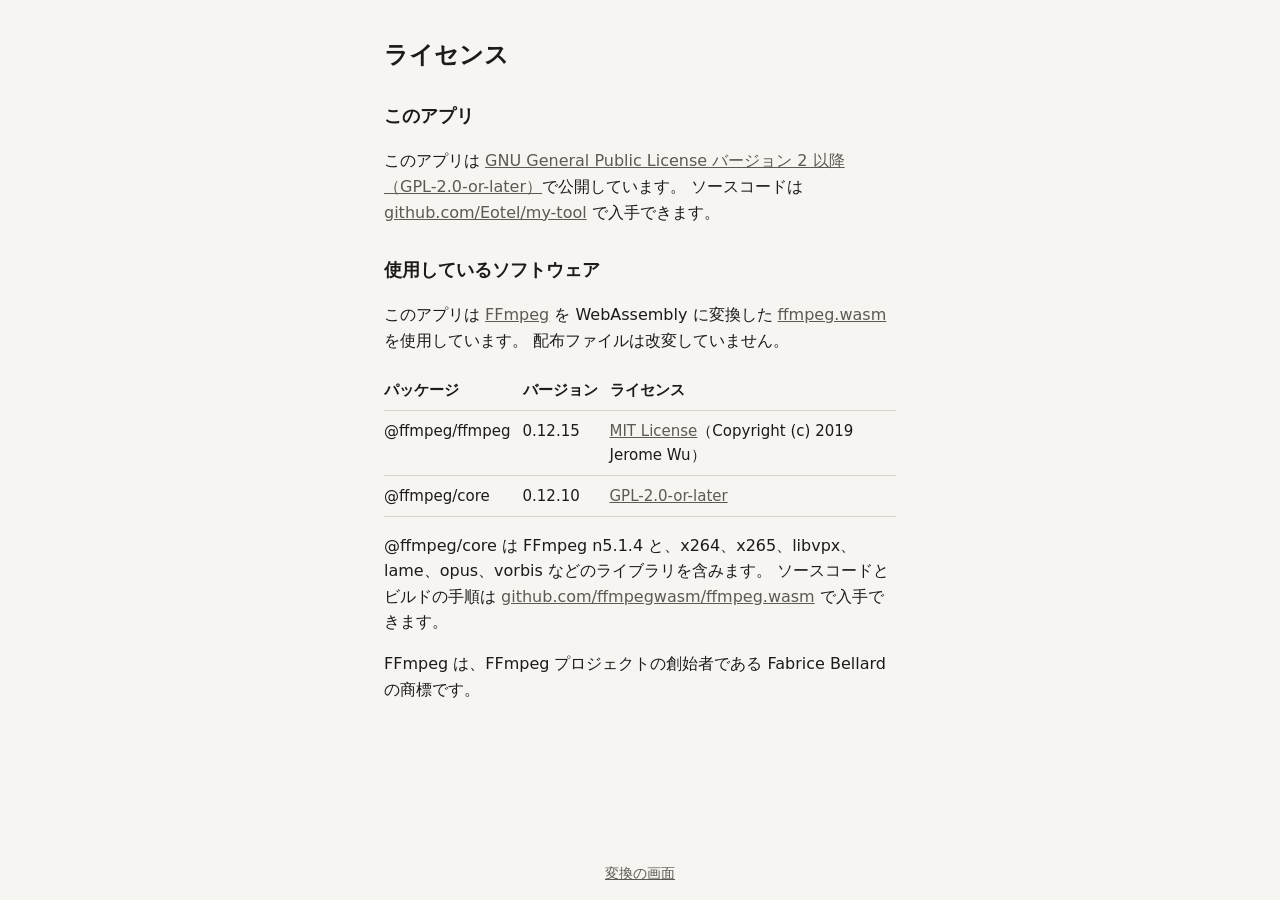
==== licenses.html @ c288e2c4 "feat: extract audio from a video as mp3 in the browser 公開の URL で 1 種類の変換を動作させ、以降の操作が使用する ffmpeg.wasm" ====
<!doctype html>
<html lang="ja">
  <head>
    <meta charset="utf-8">
    <meta name="viewport" content="width=device-width, initial-scale=1">
    <title>ライセンス | 動画・音声の変換</title>
    <link rel="stylesheet" href="style.css">
  </head>
  <body>
    <main class="licenses">
      <h1>ライセンス</h1>

      <h2>このアプリ</h2>
      <p>
        このアプリは <a href="LICENSE">GNU General Public License バージョン 2 以降（GPL-2.0-or-later）</a>で公開しています。
        ソースコードは <a href="https://github.com/Eotel/my-tool">github.com/Eotel/my-tool</a> で入手できます。
      </p>

      <h2>使用しているソフトウェア</h2>
      <p>
        このアプリは <a href="https://ffmpeg.org">FFmpeg</a> を WebAssembly に変換した
        <a href="https://github.com/ffmpegwasm/ffmpeg.wasm">ffmpeg.wasm</a> を使用しています。
        配布ファイルは改変していません。
      </p>

      <div class="table-scroll">
        <table>
          <thead>
            <tr>
              <th scope="col">パッケージ</th>
              <th scope="col">バージョン</th>
              <th scope="col">ライセンス</th>
            </tr>
          </thead>
          <tbody>
            <tr>
              <td>@ffmpeg/ffmpeg</td>
              <td>0.12.15</td>
              <td><a href="vendor/LICENSE-MIT-ffmpeg.wasm.txt">MIT License</a>（Copyright (c) 2019 Jerome Wu）</td>
            </tr>
            <tr>
              <td>@ffmpeg/core</td>
              <td>0.12.10</td>
              <td><a href="vendor/LICENSE-GPL-2.0.txt">GPL-2.0-or-later</a></td>
            </tr>
          </tbody>
        </table>
      </div>

      <p>
        @ffmpeg/core は FFmpeg n5.1.4 と、x264、x265、libvpx、lame、opus、vorbis などのライブラリを含みます。
        ソースコードとビルドの手順は
        <a href="https://github.com/ffmpegwasm/ffmpeg.wasm">github.com/ffmpegwasm/ffmpeg.wasm</a>
        で入手できます。
      </p>
      <p>FFmpeg は、FFmpeg プロジェクトの創始者である Fabrice Bellard の商標です。</p>
    </main>

    <footer>
      <a href="index.html">変換の画面</a>
    </footer>
  </body>
</html>
---- style.css ----
:root {
  color-scheme: light dark;
  --surface-page: #f6f5f1;
  --surface-panel: #ffffff;
  --text-primary: #1c1b19;
  --text-secondary: #5c5a55;
  --border-default: #d9d6ce;
  --border-input: #85827a;
  --action-primary: #1f5fbf;
  --action-primary-hover: #184c99;
  --action-primary-text: #ffffff;
  --action-disabled: #e4e1da;
  --action-disabled-text: #5c5a55;
  --text-error: #b3261e;
  --focus-ring: #1f5fbf;
  --radius: 10px;
}

@media (prefers-color-scheme: dark) {
  :root {
    --surface-page: #161614;
    --surface-panel: #21201d;
    --text-primary: #f1efe9;
    --text-secondary: #b1aea6;
    --border-default: #3b3934;
    --border-input: #8f8c84;
    --action-primary: #7fb0ff;
    --action-primary-hover: #a3c6ff;
    --action-primary-text: #0d1b33;
    --action-disabled: #3b3934;
    --action-disabled-text: #b1aea6;
    --text-error: #ffb4ab;
    --focus-ring: #7fb0ff;
  }
}

* {
  box-sizing: border-box;
}

body {
  margin: 0;
  min-height: 100vh;
  min-height: 100dvh;
  display: flex;
  flex-direction: column;
  background: var(--surface-page);
  color: var(--text-primary);
  font-family: system-ui, -apple-system, "Hiragino Sans", "Noto Sans JP", sans-serif;
  font-size: 1rem;
  line-height: 1.6;
}

main {
  flex: 1;
  width: 100%;
  max-width: 34rem;
  margin: 0 auto;
  padding: 2.5rem 1rem 2rem;
}

h1 {
  margin: 0 0 1.5rem;
  font-size: 1.5rem;
  line-height: 1.3;
}

h2 {
  margin: 0 0 1.25rem;
  font-size: 1.125rem;
  line-height: 1.4;
}

.panel {
  display: flex;
  flex-direction: column;
  align-items: stretch;
  padding: 1.5rem;
  background: var(--surface-panel);
  border: 1px solid var(--border-default);
  border-radius: var(--radius);
}

.field {
  margin-bottom: 0.375rem;
  color: var(--text-secondary);
  font-size: 0.875rem;
}

input[type="file"] {
  width: 100%;
  margin-bottom: 1.25rem;
  padding: 0.625rem;
  border: 1px dashed var(--border-input);
  border-radius: var(--radius);
  color: var(--text-primary);
  font: inherit;
}

button,
.button {
  display: inline-flex;
  align-items: center;
  justify-content: center;
  min-height: 2.75rem;
  padding: 0.5rem 1.25rem;
  border: 0;
  border-radius: var(--radius);
  background: var(--action-primary);
  color: var(--action-primary-text);
  font: inherit;
  font-weight: 600;
  text-decoration: none;
  cursor: pointer;
}

button:hover:not(:disabled),
.button:hover {
  background: var(--action-primary-hover);
}

button.is-secondary:not(:disabled) {
  background: transparent;
  color: var(--action-primary);
  box-shadow: inset 0 0 0 2px var(--action-primary);
}

button.is-secondary:hover:not(:disabled) {
  background: transparent;
  color: var(--action-primary-hover);
  box-shadow: inset 0 0 0 2px var(--action-primary-hover);
}

button:disabled {
  background: var(--action-disabled);
  color: var(--action-disabled-text);
  cursor: not-allowed;
}

:focus-visible {
  outline: 3px solid var(--focus-ring);
  outline-offset: 2px;
}

#status {
  min-height: 1.6rem;
  margin: 0.75rem 0 0;
  color: var(--text-secondary);
}

#status.is-error {
  color: var(--text-error);
}

#result {
  display: flex;
  flex-direction: column;
  gap: 0.75rem;
  margin-top: 0.5rem;
}

#result[hidden] {
  display: none;
}

audio {
  width: 100%;
}

footer {
  padding: 1rem;
  text-align: center;
  font-size: 0.875rem;
}

footer a,
.licenses a {
  color: var(--text-secondary);
}

.licenses h2 {
  margin-top: 2rem;
}

.licenses table {
  width: 100%;
  border-collapse: collapse;
  font-size: 0.9375rem;
}

.licenses th,
.licenses td {
  padding: 0.5rem 0.75rem 0.5rem 0;
  border-bottom: 1px solid var(--border-default);
  text-align: left;
  vertical-align: top;
}

.licenses th {
  white-space: nowrap;
}

.table-scroll {
  overflow-x: auto;
}
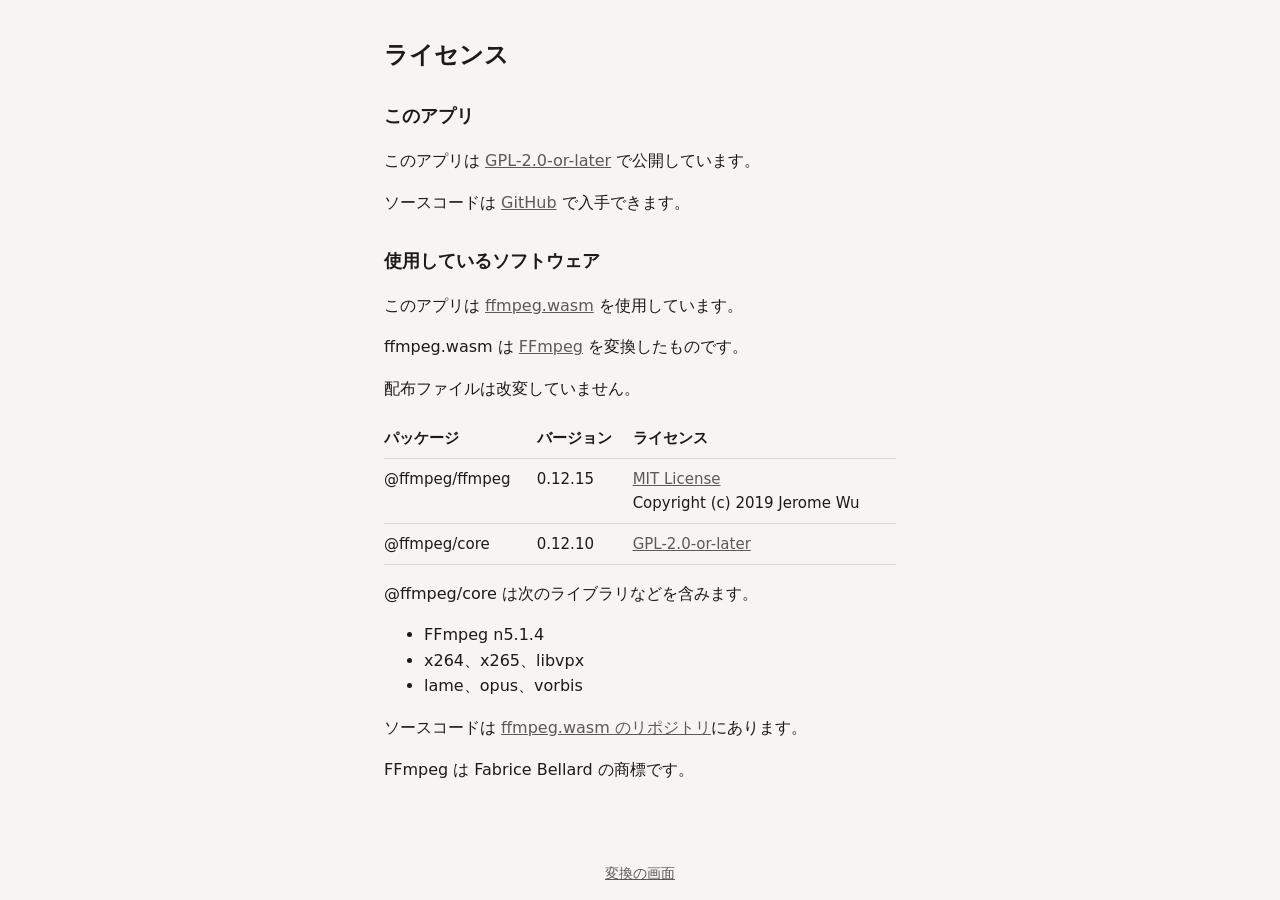
==== commit c9a95c0c: "feat: choose an operation and convert to mp4, webm, gif or mp3 利用者が専門用語を知らなくても変換できるよう、ファイルの選択の後に 「やり" ====
--- a/licenses.html
+++ b/licenses.html
@@ -11,17 +11,13 @@
       <h1>ライセンス</h1>
 
       <h2>このアプリ</h2>
-      <p>
-        このアプリは <a href="LICENSE">GNU General Public License バージョン 2 以降（GPL-2.0-or-later）</a>で公開しています。
-        ソースコードは <a href="https://github.com/Eotel/my-tool">github.com/Eotel/my-tool</a> で入手できます。
-      </p>
+      <p>このアプリは <a href="LICENSE">GPL-2.0-or-later</a> で公開しています。</p>
+      <p>ソースコードは <a href="https://github.com/Eotel/my-tool">GitHub</a> で入手できます。</p>
 
       <h2>使用しているソフトウェア</h2>
-      <p>
-        このアプリは <a href="https://ffmpeg.org">FFmpeg</a> を WebAssembly に変換した
-        <a href="https://github.com/ffmpegwasm/ffmpeg.wasm">ffmpeg.wasm</a> を使用しています。
-        配布ファイルは改変していません。
-      </p>
+      <p>このアプリは <a href="https://github.com/ffmpegwasm/ffmpeg.wasm">ffmpeg.wasm</a> を使用しています。</p>
+      <p>ffmpeg.wasm は <a href="https://ffmpeg.org">FFmpeg</a> を変換したものです。</p>
+      <p>配布ファイルは改変していません。</p>
 
       <div class="table-scroll">
         <table>
@@ -36,7 +32,7 @@
             <tr>
               <td>@ffmpeg/ffmpeg</td>
               <td>0.12.15</td>
-              <td><a href="vendor/LICENSE-MIT-ffmpeg.wasm.txt">MIT License</a>（Copyright (c) 2019 Jerome Wu）</td>
+              <td><a href="vendor/LICENSE-MIT-ffmpeg.wasm.txt">MIT License</a><br>Copyright (c) 2019 Jerome Wu</td>
             </tr>
             <tr>
               <td>@ffmpeg/core</td>
@@ -47,13 +43,14 @@
         </table>
       </div>
 
-      <p>
-        @ffmpeg/core は FFmpeg n5.1.4 と、x264、x265、libvpx、lame、opus、vorbis などのライブラリを含みます。
-        ソースコードとビルドの手順は
-        <a href="https://github.com/ffmpegwasm/ffmpeg.wasm">github.com/ffmpegwasm/ffmpeg.wasm</a>
-        で入手できます。
-      </p>
-      <p>FFmpeg は、FFmpeg プロジェクトの創始者である Fabrice Bellard の商標です。</p>
+      <p>@ffmpeg/core は次のライブラリなどを含みます。</p>
+      <ul>
+        <li>FFmpeg n5.1.4</li>
+        <li>x264、x265、libvpx</li>
+        <li>lame、opus、vorbis</li>
+      </ul>
+      <p>ソースコードは <a href="https://github.com/ffmpegwasm/ffmpeg.wasm">ffmpeg.wasm のリポジトリ</a>にあります。</p>
+      <p>FFmpeg は Fabrice Bellard の商標です。</p>
     </main>
 
     <footer>
--- a/style.css
+++ b/style.css
@@ -81,15 +81,89 @@
   border-radius: var(--radius);
 }
 
-.field {
-  margin-bottom: 0.375rem;
+.step {
+  min-width: 0;
+  margin: 0 0 1.5rem;
+  padding: 0;
+  border: 0;
+}
+
+.step[hidden] {
+  display: none;
+}
+
+.step-title {
+  display: block;
+  margin-bottom: 0.5rem;
+  padding: 0;
+  font-size: 0.9375rem;
+  font-weight: 600;
+}
+
+.choices {
+  display: grid;
+  gap: 0.5rem;
+}
+
+.choice {
+  display: flex;
+  align-items: flex-start;
+  gap: 0.75rem;
+  min-height: 2.75rem;
+  padding: 0.625rem 0.875rem;
+  border: 1px solid var(--border-input);
+  border-radius: var(--radius);
+  cursor: pointer;
+}
+
+.choice:has(input:checked) {
+  border-color: var(--action-primary);
+  box-shadow: inset 0 0 0 1px var(--action-primary);
+}
+
+.choice:has(input:focus-visible) {
+  outline: 3px solid var(--focus-ring);
+  outline-offset: 2px;
+}
+
+.choice input {
+  flex: none;
+  width: 1.125rem;
+  height: 1.125rem;
+  margin: 0.2rem 0 0;
+  accent-color: var(--action-primary);
+}
+
+.choice input:focus-visible {
+  outline: none;
+}
+
+.choice-text {
+  display: grid;
+}
+
+.choice-title {
+  font-weight: 600;
+}
+
+.choice-note {
   color: var(--text-secondary);
   font-size: 0.875rem;
+  text-wrap: pretty;
+}
+
+fieldset:disabled .choice {
+  border-color: var(--border-default);
+  box-shadow: none;
+  cursor: not-allowed;
+}
+
+fieldset:disabled .choice-title {
+  color: var(--text-secondary);
 }
 
 input[type="file"] {
   width: 100%;
-  margin-bottom: 1.25rem;
   padding: 0.625rem;
   border: 1px dashed var(--border-input);
   border-radius: var(--radius);
@@ -104,7 +178,7 @@
   justify-content: center;
   min-height: 2.75rem;
   padding: 0.5rem 1.25rem;
-  border: 0;
+  border: 1px solid transparent;
   border-radius: var(--radius);
   background: var(--action-primary);
   color: var(--action-primary-text);
@@ -131,6 +205,10 @@
   box-shadow: inset 0 0 0 2px var(--action-primary-hover);
 }
 
+button[hidden] {
+  display: none;
+}
+
 button:disabled {
   background: var(--action-disabled);
   color: var(--action-disabled-text);
@@ -143,9 +221,12 @@
 }
 
 #status {
-  min-height: 1.6rem;
   margin: 0.75rem 0 0;
   color: var(--text-secondary);
+}
+
+#status:empty {
+  margin: 0;
 }
 
 #status.is-error {
@@ -156,15 +237,24 @@
   display: flex;
   flex-direction: column;
   gap: 0.75rem;
-  margin-top: 0.5rem;
+  margin-top: 0.75rem;
 }
 
 #result[hidden] {
   display: none;
 }
 
-audio {
-  width: 100%;
+#preview > * {
+  display: block;
+  width: 100%;
+  max-height: 60vh;
+  border-radius: var(--radius);
+}
+
+#preview img,
+#preview video {
+  object-fit: contain;
+  background: var(--surface-page);
 }
 
 footer {
